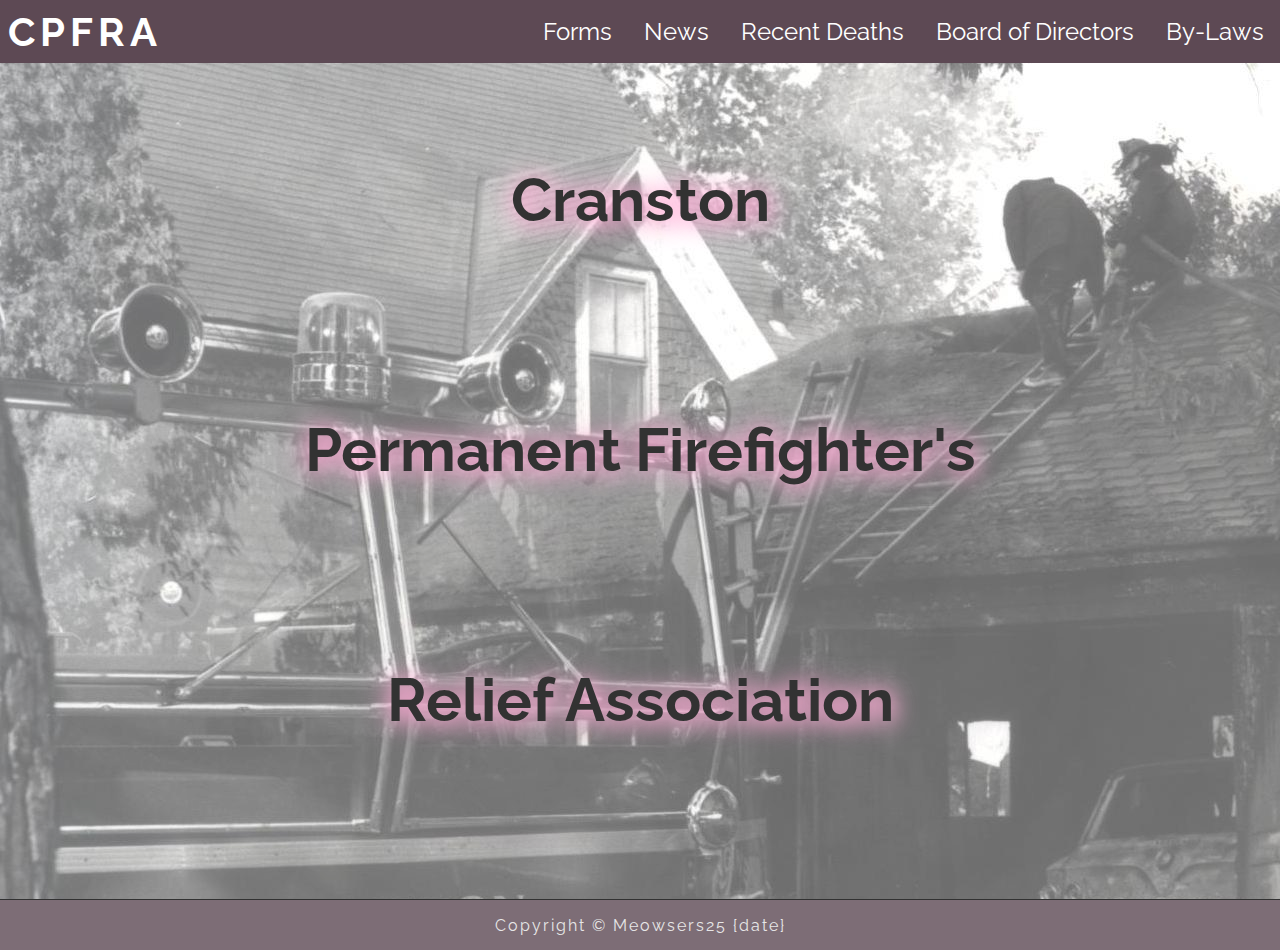
==== index.html @ 19408bea "initial commit" ====
<!DOCTYPE html>
<html lang="en">
<head>
    <meta charset="UTF-8">
    <meta http-equiv="X-UA-Compatible" content="IE=edge">
    <meta name="viewport" content="width=device-width, initial-scale=1.0">
    <link rel="preconnect" href="https://fonts.googleapis.com">
    <link rel="preconnect" href="https://fonts.gstatic.com" crossorigin>
    <link href="https://fonts.googleapis.com/css2?family=Raleway:wght@400;700&display=swap" rel="stylesheet">
    <link rel="stylesheet" href="style.css">
    
    <title>CPFRA</title>
</head>
<body>
    <nav class="navbar">
        <div class="brand-title"><a href="index.html">CPFRA</a></div>
        <a href="#" class="toggle-button">
            <span class="bar"></span>
            <span class="bar"></span>
            <span class="bar"></span>
        </a>
        <div class="navbar-links">
            <ul>
                <li><a href="#">Forms</a></li>
                <li><a href="#">News</a></li>
                <li><a href="#">Recent Deaths</a></li>
                <li><a href="board.html">Board of Directors</a></li>
                <li><a href="#">By-Laws</a></li>
            </ul>
        </div>
    </nav>
    <div class='hero'>
        <div class='content'>
            <p>Cranston</p>
            <p>Permanent Firefighter's</p>
            <p>Relief Association</p>
        </div>
        <footer>
            <p>Copyright &copy; Meowsers25 {date}</p>
        </footer>
    </div>
    <script src="app.js"></script>
</body>
</html>
---- style.css ----
*{
    box-sizing: border-box;
}
body{
    margin: 0;
    padding: 0;
    font-family: 'Raleway', sans-serif;
}
.navbar{
    display: flex;
    justify-content: space-between;
    align-items: center;
    background-color: #5d4954;
    color: white;
    position:fixed;
    width: 100%;
    z-index: 3;
}
.brand-title{
    font-size: 2.5rem;
    letter-spacing: 5px;
    margin: .5rem;
    font-weight: 700;
}
.brand-title a{
    text-decoration: none;
    color: white;
}
.brand-title:hover{

    background-color: #8a8a8a;
}
.navbar-links ul{
    margin: 0;
    padding: 0;
    display: flex;
}
.navbar-links li{
    list-style: none;
}
.navbar-links li a{
    text-decoration: none;
    font-size: 1.5rem;
    color: white;
    padding: 1rem;
    display: block;
}
.navbar-links li:hover{
    background-color: #8a8a8a;
}
.toggle-button{
    position: absolute;
    top: 1.2rem;
    right: 1rem;
    display: none;
    flex-direction: column;
    justify-content: space-between;
    width: 35px;
    height: 21px;
}
.toggle-button .bar{
    height: 3px;
    width: 100%;
    background-color: white;
    border-radius: 10px;
}
@media (max-width: 700px) {
    .toggle-button{
        display: flex;
    }

    .navbar-links{
        display: none;
        width: 100%;
    }
    .navbar{
        flex-direction: column;
        align-items: flex-start;

    }
    .navbar-links ul{
        width: 100%;
        flex-direction: column;
    }
    .navbar-links li{
        text-align: center;
    }
    .navbar-links.active{
        display: flex;
    }
}

.hero{
    background: url('./bwpic.jpg');
    height: 100vh;
    position: relative;
    opacity: .8;
    border-bottom: 1px solid black;
}
.content{
    position: relative;
    /* top: 100px; */
    height: 100vh;
    display: flex;
    flex-direction: column;
    justify-content: center;
    align-items: center;
}
.content p{
    font-size: 60px;
    padding: .5em;
    font-weight: bolder;
    text-shadow: 3px 3px 20px #ff99cc,
    -2px 1px 30px #ff99cc;
}
@media screen and (max-width:940px){
    .content{
        /* padding: 0; */
    }
    .content p{
        padding: 0;
        margin: .3rem;
        text-align: center;
    }
}
footer{
    height: 50px;
    display: flex;
    justify-content: center;
    align-items: center;
    background-color: #5d4954;
}
footer p{
    color: rgb(226,226,226);
    letter-spacing: 2px;;
}
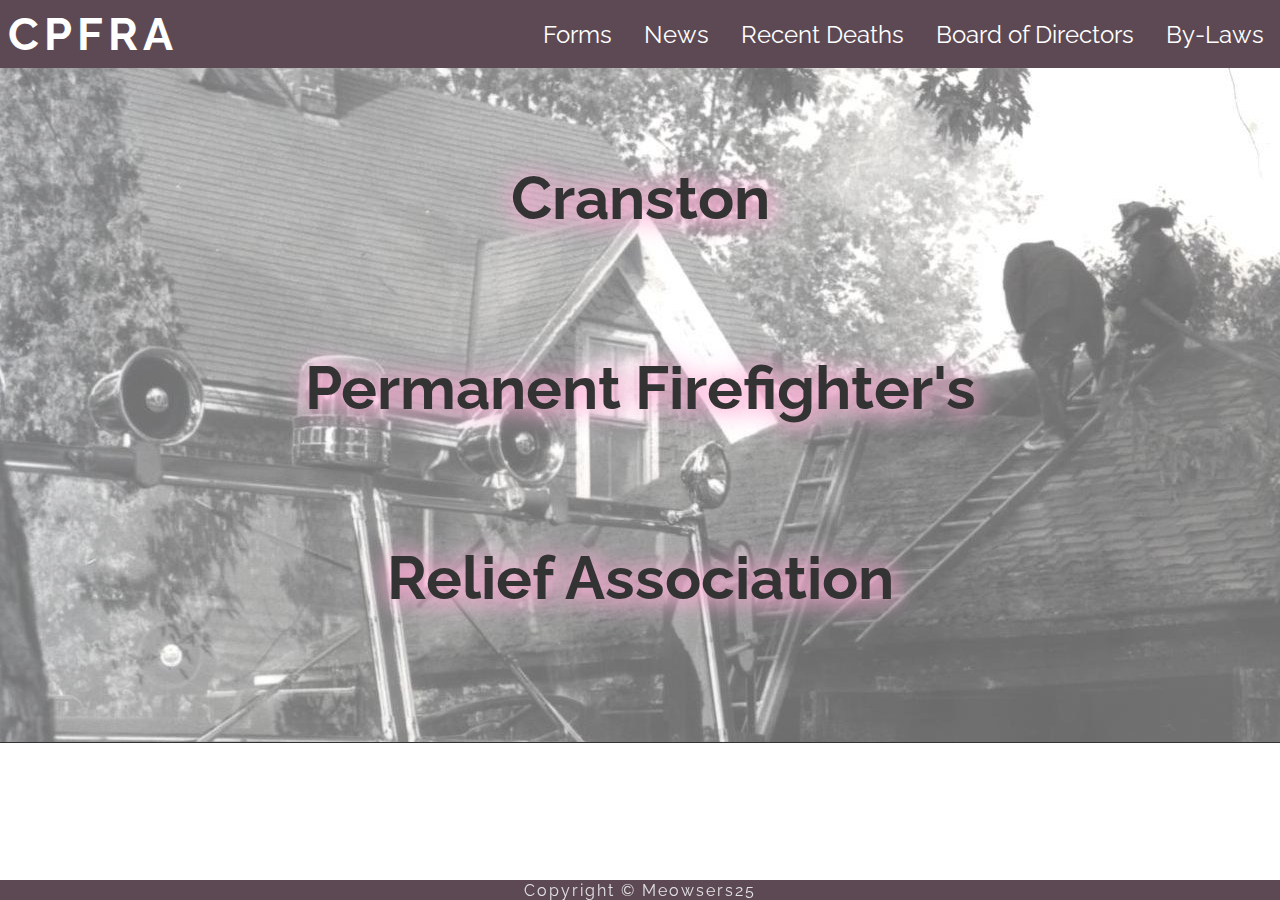
==== commit 57181adc: "fixed positioning" ====
--- a/index.html
+++ b/index.html
@@ -12,6 +12,7 @@
     <title>CPFRA</title>
 </head>
 <body>
+    <div class="home-page">
     <nav class="navbar">
         <div class="brand-title"><a href="index.html">CPFRA</a></div>
         <a href="#" class="toggle-button">
@@ -35,10 +36,12 @@
             <p>Permanent Firefighter's</p>
             <p>Relief Association</p>
         </div>
-        <footer>
-            <p>Copyright &copy; Meowsers25 {date}</p>
-        </footer>
+        
     </div>
+    <footer>
+        <p>Copyright &copy; Meowsers25</p>
+    </footer>
+</div>
     <script src="app.js"></script>
 </body>
 </html>--- a/style.css
+++ b/style.css
@@ -1,3 +1,4 @@
+/* every page */
 *{
     box-sizing: border-box;
 }
@@ -6,6 +7,12 @@
     padding: 0;
     font-family: 'Raleway', sans-serif;
 }
+.home-page{
+    position: relative;
+    height: 100vh;
+    width: 100%;
+}
+/* navbar */
 .navbar{
     display: flex;
     justify-content: space-between;
@@ -13,11 +20,11 @@
     background-color: #5d4954;
     color: white;
     position:fixed;
+    top: 0;
     width: 100%;
-    z-index: 3;
 }
 .brand-title{
-    font-size: 2.5rem;
+    font-size: 2.8rem;
     letter-spacing: 5px;
     margin: .5rem;
     font-weight: 700;
@@ -27,8 +34,8 @@
     color: white;
 }
 .brand-title:hover{
-
     background-color: #8a8a8a;
+    
 }
 .navbar-links ul{
     margin: 0;
@@ -64,6 +71,7 @@
     background-color: white;
     border-radius: 10px;
 }
+/* mobile responsive */
 @media (max-width: 700px) {
     .toggle-button{
         display: flex;
@@ -89,48 +97,54 @@
         display: flex;
     }
 }
-
+/* content for page */
 .hero{
     background: url('./bwpic.jpg');
-    height: 100vh;
-    position: relative;
+    z-index: -1;
+    position: fixed;
+    top: 63px;
+    width: 100%;
+    height: 680px;          
     opacity: .8;
     border-bottom: 1px solid black;
 }
 .content{
-    position: relative;
-    /* top: 100px; */
-    height: 100vh;
+    position: fixed;
+    width: 100%;    
+    height: 650px;
     display: flex;
     flex-direction: column;
     justify-content: center;
     align-items: center;
+    flex-wrap: wrap;
 }
 .content p{
     font-size: 60px;
-    padding: .5em;
     font-weight: bolder;
     text-shadow: 3px 3px 20px #ff99cc,
     -2px 1px 30px #ff99cc;
 }
 @media screen and (max-width:940px){
-    .content{
-        /* padding: 0; */
-    }
     .content p{
-        padding: 0;
+        padding: .3rem;
         margin: .3rem;
         text-align: center;
+        align-items: center;
+        justify-content: center;
     }
 }
+/* my footer */
 footer{
-    height: 50px;
+    height: 20px;
     display: flex;
     justify-content: center;
     align-items: center;
     background-color: #5d4954;
+    position: fixed;
+    width: 100%;
+    bottom: 0;
 }
 footer p{
     color: rgb(226,226,226);
     letter-spacing: 2px;;
-}+}
